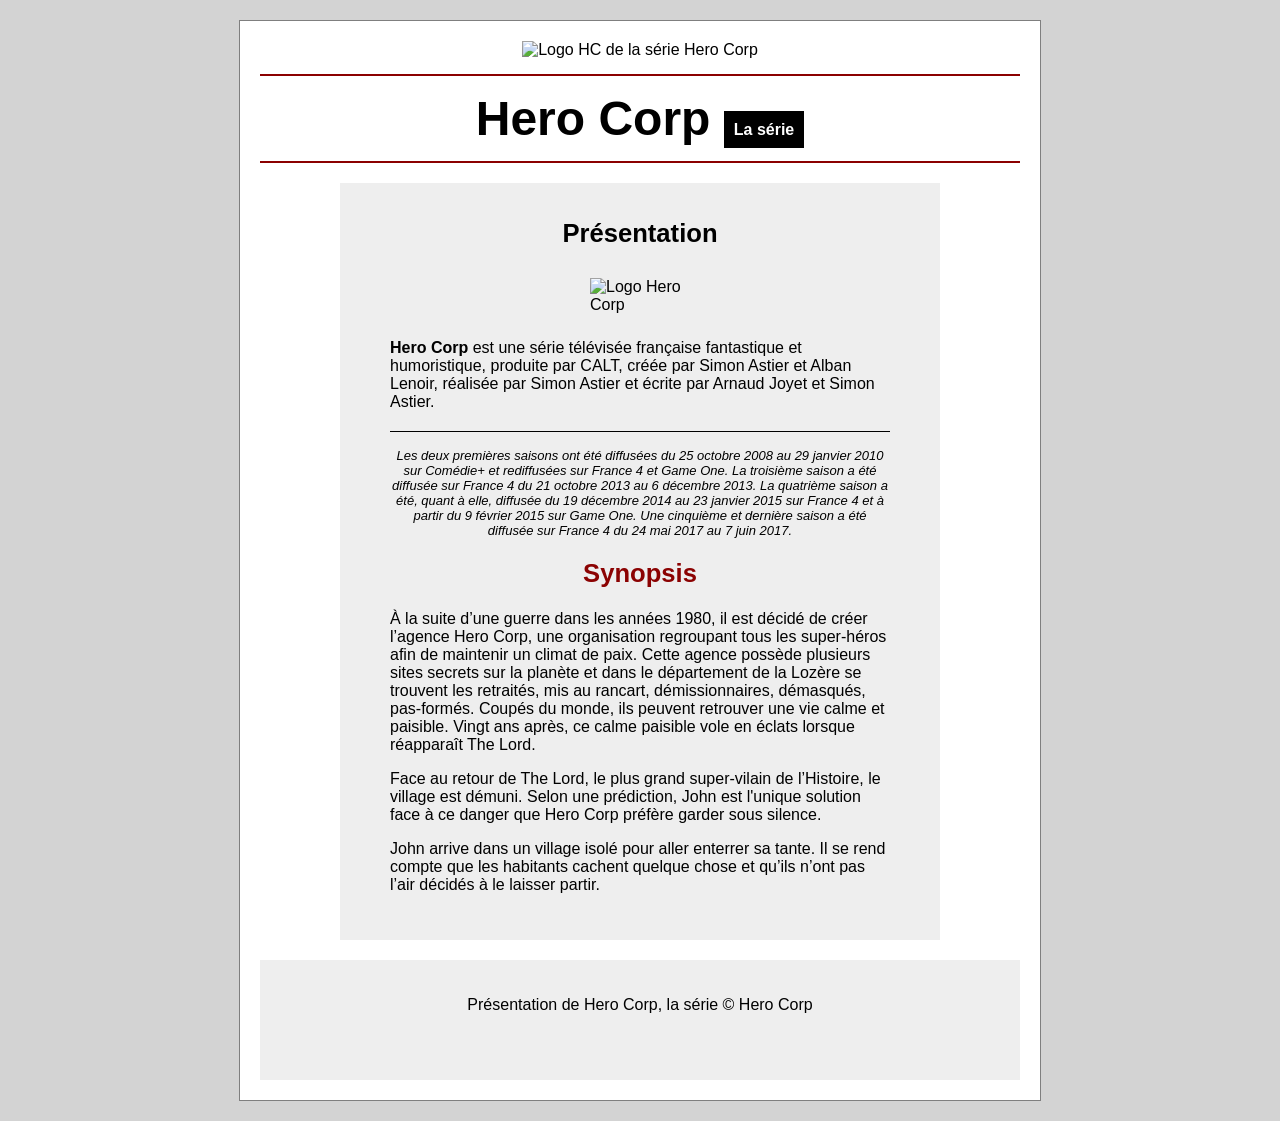
==== html/Index 03.html @ b753e433 "Finished Challenge 03" ====
<!DOCTYPE html>
<html lang="fr">
<head>
    <meta charset="UTF-8">
    <meta name="viewport" content="width=device-width, initial-scale=1.0">
    <title>Hero Corp</title>
    <link rel="stylesheet" href="../css/Styles03.css">
</head>
<body>
    <div class="container">
        <header>
                <img src="https://raw.githubusercontent.com/O-clock-Liegeois/S01-E03-challenge-hero-corp-Maureen-GONTHIER/master/images/hc.png?token=GHSAT0AAAAAACLQQ3QJJGWB336B624UTRWWZLZ6EYA" alt="Logo HC de la série Hero Corp"> 
                
                <H1>Hero Corp 
                    <span>La série</span>
                </H1>
        </header>

        <main>
            
            <Section>

                <h2>Présentation</h2>

                    <img src="https://raw.githubusercontent.com/O-clock-Liegeois/S01-E03-challenge-hero-corp-Maureen-GONTHIER/master/images/hc-logo.png?token=GHSAT0AAAAAACLQQ3QI5UOBKO27OK3XSZPCZLZ6SQQ" alt="Logo Hero Corp">
                    
                    <p class="TextPrésentation">
                        <strong>Hero Corp</strong> est une série télévisée française fantastique et humoristique, produite par CALT, créée par Simon Astier et Alban Lenoir, réalisée par Simon Astier et écrite par Arnaud Joyet et Simon Astier.
                    </p>
                    
                    <p class="TextItalique">
                        Les deux premières saisons ont été diffusées du 25 octobre 2008 au 29 janvier 2010 sur Comédie+ et rediffusées sur France 4 et Game One. La troisième saison a été diffusée sur France 4 du 21 octobre 2013 au 6 décembre 2013. La quatrième saison a été, quant à elle, diffusée du 19 décembre 2014 au 23 janvier 2015 sur France 4 et à partir du 9 février 2015 sur Game One. Une cinquième et dernière saison a été diffusée sur France 4 du 24 mai 2017 au 7 juin 2017. 
                    </p>

            </Section>

            <Section>

                <h2 class="TexteRouge">Synopsis</h2>

                    <P>
                        À la suite d’une guerre dans les années 1980, il est décidé de créer l’agence Hero Corp, une organisation regroupant tous les super-héros afin de maintenir un climat de paix. Cette agence possède plusieurs sites secrets sur la planète et dans le département de la Lozère se trouvent les retraités, mis au rancart, démissionnaires, démasqués, pas-formés. Coupés du monde, ils peuvent retrouver une vie calme et paisible. Vingt ans après, ce calme paisible vole en éclats lorsque réapparaît The Lord.
                    </P>

                    <P>
                        Face au retour de The Lord, le plus grand super-vilain de l’Histoire, le village est démuni. Selon une prédiction, John est l'unique solution face à ce danger que Hero Corp préfère garder sous silence.
                    </P>

                    <P>
                        John arrive dans un village isolé pour aller enterrer sa tante. Il se rend compte que les habitants cachent quelque chose et qu’ils n’ont pas l’air décidés à le laisser partir.
                    </P>

            </Section>
        </main>

        <footer>
            <P>Présentation de Hero Corp, la série © Hero Corp</P>
        </footer>
    </div>
</body>
</html>
---- css/Styles03.css ----
body {
    font-family: Arial, Helvetica, sans-serif;
    background-color:rgb(211, 211, 211) ;
}

.container {
    background-color:rgb(255, 255, 255); 
    border: 1px solid rgb(127, 127, 127);
    width: 760px;
    margin: 20px auto;
    padding: 20px
}

header {
    text-align: center;
}

header h1 {
    font-weight: bolder;
    font-size: 3em;
    padding: 15px;
    margin: 15px auto 5px;
    border-top: 2px solid rgb(139, 0, 0) ;
    border-bottom: 2px solid rgb(139, 0, 0) ;
}

header h1 span {
    background-color:rgb(0, 0, 0) ;
    color:rgb(255, 255, 255);
    padding: 10px;
    font-size: medium;
}

main {
    background-color: rgb(238, 238, 238);
    margin: 20px 80px;
    padding: 15px 50px 30px;
}

h1, h2 {text-align: center;
        text-transform:initial;
        font-weight: bolder;
        font-size: 160%;
    }

.TexteRouge {color:rgb(139, 2, 2) ;}

main img {
    width: 20%;
    display: block;
    margin: 30px auto 25px;
}

.TextPrésentation {
    border-bottom: 1px solid ;
    rgb(127, 127, 127);
    padding-bottom: 20px;
}

.TextItalique {
    font-style: italic;
    font-size: small;
    text-align: center;
}

footer {
    background-color: rgb(238, 238, 238);
    text-align: center;
    padding: 20px 20px 50px ;
}
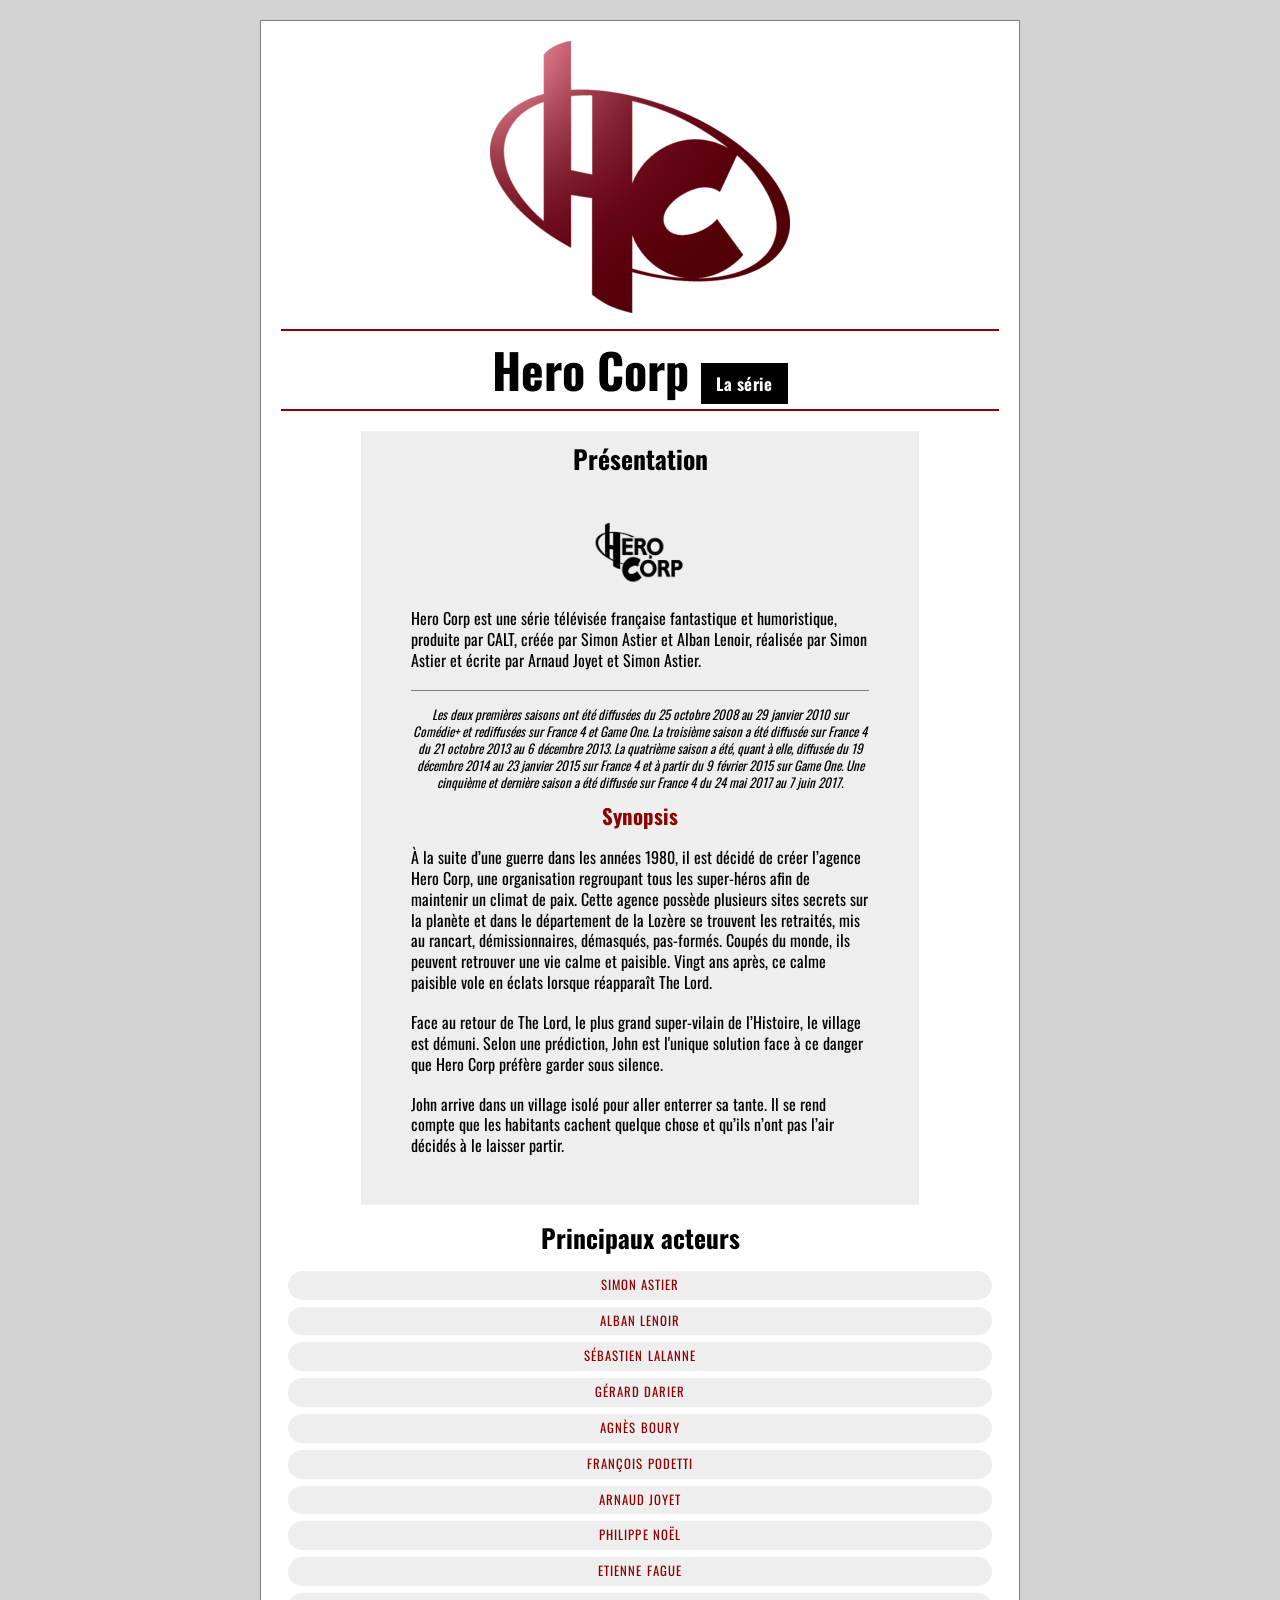
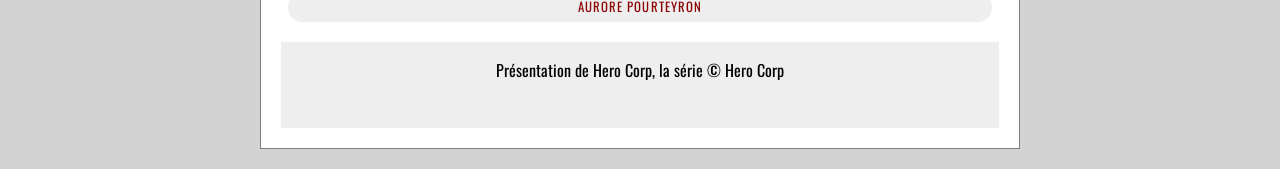
==== commit 65a64213: "Finished Bonus 1" ====
--- a/html/Index 03.html
+++ b/html/Index 03.html
@@ -1,61 +1,86 @@
 <!DOCTYPE html>
 <html lang="fr">
 <head>
+    
     <meta charset="UTF-8">
     <meta name="viewport" content="width=device-width, initial-scale=1.0">
     <title>Hero Corp</title>
+    <link rel="stylesheet" href="../css/reset.css">
+    <link rel="preconnect" href="https://fonts.bunny.net">
+    <link href="https://fonts.bunny.net/css?family=oswald:200,300,400,500,600,700" rel="stylesheet" />
     <link rel="stylesheet" href="../css/Styles03.css">
+    
 </head>
 <body>
     <div class="container">
-        <header>
-                <img src="https://raw.githubusercontent.com/O-clock-Liegeois/S01-E03-challenge-hero-corp-Maureen-GONTHIER/master/images/hc.png?token=GHSAT0AAAAAACLQQ3QJJGWB336B624UTRWWZLZ6EYA" alt="Logo HC de la série Hero Corp"> 
+        <header class="header">
+                <img src="../Img/hc.png" alt="Logo HC de la série Hero Corp" class="Logo"> 
                 
                 <H1>Hero Corp 
                     <span>La série</span>
                 </H1>
         </header>
+        
+        <main class="main">
 
-        <main>
-            
-            <Section>
+            <Section class="Présentation">
 
-                <h2>Présentation</h2>
+                    <h2>Présentation</h2>
 
-                    <img src="https://raw.githubusercontent.com/O-clock-Liegeois/S01-E03-challenge-hero-corp-Maureen-GONTHIER/master/images/hc-logo.png?token=GHSAT0AAAAAACLQQ3QI5UOBKO27OK3XSZPCZLZ6SQQ" alt="Logo Hero Corp">
+                        <img src="../Img/hc-logo.png" alt="Logo Hero Corp" class="LogoHeroCorp">
+                            
+                        <p>
+                            <strong>Hero Corp</strong> est une série télévisée française fantastique et humoristique, produite par CALT, créée par Simon Astier et Alban Lenoir, réalisée par Simon Astier et écrite par Arnaud Joyet et Simon Astier.
+                        </p>
+                            
+                        <p class="TextItalique">
+                            Les deux premières saisons ont été diffusées du 25 octobre 2008 au 29 janvier 2010 sur Comédie+ et rediffusées sur France 4 et Game One. La troisième saison a été diffusée sur France 4 du 21 octobre 2013 au 6 décembre 2013. La quatrième saison a été, quant à elle, diffusée du 19 décembre 2014 au 23 janvier 2015 sur France 4 et à partir du 9 février 2015 sur Game One. Une cinquième et dernière saison a été diffusée sur France 4 du 24 mai 2017 au 7 juin 2017. 
+                        </p>
+
+                
+
+                <Section class="Synopsis">
+                        
+                    <h3>Synopsis</h3>
+
+                        <P>
+                            À la suite d’une guerre dans les années 1980, il est décidé de créer l’agence Hero Corp, une organisation regroupant tous les super-héros afin de maintenir un climat de paix. Cette agence possède plusieurs sites secrets sur la planète et dans le département de la Lozère se trouvent les retraités, mis au rancart, démissionnaires, démasqués, pas-formés. Coupés du monde, ils peuvent retrouver une vie calme et paisible. Vingt ans après, ce calme paisible vole en éclats lorsque réapparaît The Lord.
+                        </P>
+
+                        <P>
+                            Face au retour de The Lord, le plus grand super-vilain de l’Histoire, le village est démuni. Selon une prédiction, John est l'unique solution face à ce danger que Hero Corp préfère garder sous silence.
+                        </P>
+
+                        <P>
+                            John arrive dans un village isolé pour aller enterrer sa tante. Il se rend compte que les habitants cachent quelque chose et qu’ils n’ont pas l’air décidés à le laisser partir.
+                        </P>
+                </Section>
+            </Section>
+            <section class="actors">
+
+                <h2>Principaux acteurs</h2>
+
+                <ul>
+                    <li> <a href="https://fr.wikipedia.org/wiki/Simon_Astier" target="_blank">simon astier</a> </li>
+                    <li> <a href="https://fr.wikipedia.org/wiki/Alban_Lenoir" target="_blank">alban lenoir</a> </li>
+                    <li> <a href="https://fr.wikipedia.org/wiki/S%C3%A9bastien_Lalanne" target="_blank">sébastien lalanne</a> </li>
+                    <li> <a href="https://fr.wikipedia.org/wiki/G%C3%A9rard_Darier" target="_blank">gérard darier</a> </li>
+                    <li> <a href="https://fr.wikipedia.org/wiki/Agn%C3%A8s_Boury" target="_blank">agnès boury </a> </li>
+                    <li> <a href="https://fr.wikipedia.org/wiki/Fran%C3%A7ois_Podetti" target="_blank">françois podetti</a> </li>
+                    <li> <a href="https://fr.wikipedia.org/wiki/Arnaud_Joyet" target="_blank">arnaud joyet</a> </li>
+                    <li> <a href="https://fr.wikipedia.org/wiki/Philippe_No%C3%ABl" target="_blank">philippe noël</a> </li> 
+                    <li> <a href="https://fr.wikipedia.org/wiki/%C3%89tienne_Fague" target="_blank">etienne fague</a> </li>
+                    <li> <a href="https://fr.wikipedia.org/wiki/Aurore_Pourteyron" target="_blank">aurore pourteyron</a> </li>
+                </ul>
                     
-                    <p class="TextPrésentation">
-                        <strong>Hero Corp</strong> est une série télévisée française fantastique et humoristique, produite par CALT, créée par Simon Astier et Alban Lenoir, réalisée par Simon Astier et écrite par Arnaud Joyet et Simon Astier.
-                    </p>
-                    
-                    <p class="TextItalique">
-                        Les deux premières saisons ont été diffusées du 25 octobre 2008 au 29 janvier 2010 sur Comédie+ et rediffusées sur France 4 et Game One. La troisième saison a été diffusée sur France 4 du 21 octobre 2013 au 6 décembre 2013. La quatrième saison a été, quant à elle, diffusée du 19 décembre 2014 au 23 janvier 2015 sur France 4 et à partir du 9 février 2015 sur Game One. Une cinquième et dernière saison a été diffusée sur France 4 du 24 mai 2017 au 7 juin 2017. 
-                    </p>
+            </section>
 
-            </Section>
-
-            <Section>
-
-                <h2 class="TexteRouge">Synopsis</h2>
-
-                    <P>
-                        À la suite d’une guerre dans les années 1980, il est décidé de créer l’agence Hero Corp, une organisation regroupant tous les super-héros afin de maintenir un climat de paix. Cette agence possède plusieurs sites secrets sur la planète et dans le département de la Lozère se trouvent les retraités, mis au rancart, démissionnaires, démasqués, pas-formés. Coupés du monde, ils peuvent retrouver une vie calme et paisible. Vingt ans après, ce calme paisible vole en éclats lorsque réapparaît The Lord.
-                    </P>
-
-                    <P>
-                        Face au retour de The Lord, le plus grand super-vilain de l’Histoire, le village est démuni. Selon une prédiction, John est l'unique solution face à ce danger que Hero Corp préfère garder sous silence.
-                    </P>
-
-                    <P>
-                        John arrive dans un village isolé pour aller enterrer sa tante. Il se rend compte que les habitants cachent quelque chose et qu’ils n’ont pas l’air décidés à le laisser partir.
-                    </P>
-
-            </Section>
         </main>
 
         <footer>
             <P>Présentation de Hero Corp, la série © Hero Corp</P>
         </footer>
+
     </div>
 </body>
 </html>
--- a/css/Styles03.css
+++ b/css/Styles03.css
@@ -1,7 +1,33 @@
 body {
-    font-family: Arial, Helvetica, sans-serif;
+    font-family:'Oswald', sans-serif;
     background-color:rgb(211, 211, 211) ;
 }
+
+h1, h2, h3 {text-align: center;
+    text-transform:initial;
+    font-weight: 1000;
+    padding-bottom: 20px;}
+
+h1 {font-size: 3em;
+    padding: 15px;
+    margin: 15px auto 5px;
+    border-top: 2px solid rgb(139, 0, 0) ;
+    border-bottom: 2px solid rgb(139, 0, 0) ;}
+
+h1 span {
+    background-color:rgb(0, 0, 0) ;
+    color:rgb(255, 255, 255);
+    padding: 8px 15px;
+    font-size: .35em;
+    letter-spacing: .03em;
+}
+
+h2 {font-size: 1.6em;}
+
+h3 {color:rgb(139, 2, 2);
+font-size: 1.3em;}
+
+header {text-align: center;}
 
 .container {
     background-color:rgb(255, 255, 255); 
@@ -11,60 +37,53 @@
     padding: 20px
 }
 
-header {
-    text-align: center;
-}
-
-header h1 {
-    font-weight: bolder;
-    font-size: 3em;
-    padding: 15px;
-    margin: 15px auto 5px;
-    border-top: 2px solid rgb(139, 0, 0) ;
-    border-bottom: 2px solid rgb(139, 0, 0) ;
-}
-
-header h1 span {
-    background-color:rgb(0, 0, 0) ;
-    color:rgb(255, 255, 255);
-    padding: 10px;
-    font-size: medium;
-}
-
-main {
+.Présentation {
     background-color: rgb(238, 238, 238);
     margin: 20px 80px;
     padding: 15px 50px 30px;
 }
 
-h1, h2 {text-align: center;
-        text-transform:initial;
-        font-weight: bolder;
-        font-size: 160%;
-    }
-
-.TexteRouge {color:rgb(139, 2, 2) ;}
-
-main img {
+.LogoHeroCorp {
     width: 20%;
     display: block;
     margin: 30px auto 25px;
-}
-
-.TextPrésentation {
-    border-bottom: 1px solid ;
-    rgb(127, 127, 127);
-    padding-bottom: 20px;
 }
 
 .TextItalique {
     font-style: italic;
     font-size: small;
     text-align: center;
+    border-top: 1px solid rgb(127, 127, 127);
+    padding-top: 1.2em;
+}
+
+.main p {
+    margin-bottom: 1.2em;
+    line-height: 1.3;
+}
+
+.actors ul li a {
+    display: block;
+    background-color:rgb(238, 238, 238);
+    padding: 8px 50px;
+    border-radius: 30px;
+    margin:0 7px 7px;
+    text-align: center;
+    color:rgb(139, 2, 2);
+    text-transform: uppercase;
+    letter-spacing: .08em;
+    font-size: .8em;
+    transition: all .3s;
+}
+
+.actors ul li a:hover {
+    background-color:rgb(139, 2, 2);
+    color:rgb(238, 238, 238);
 }
 
 footer {
     background-color: rgb(238, 238, 238);
     text-align: center;
     padding: 20px 20px 50px ;
-}
+    margin-top: 20px;
+}
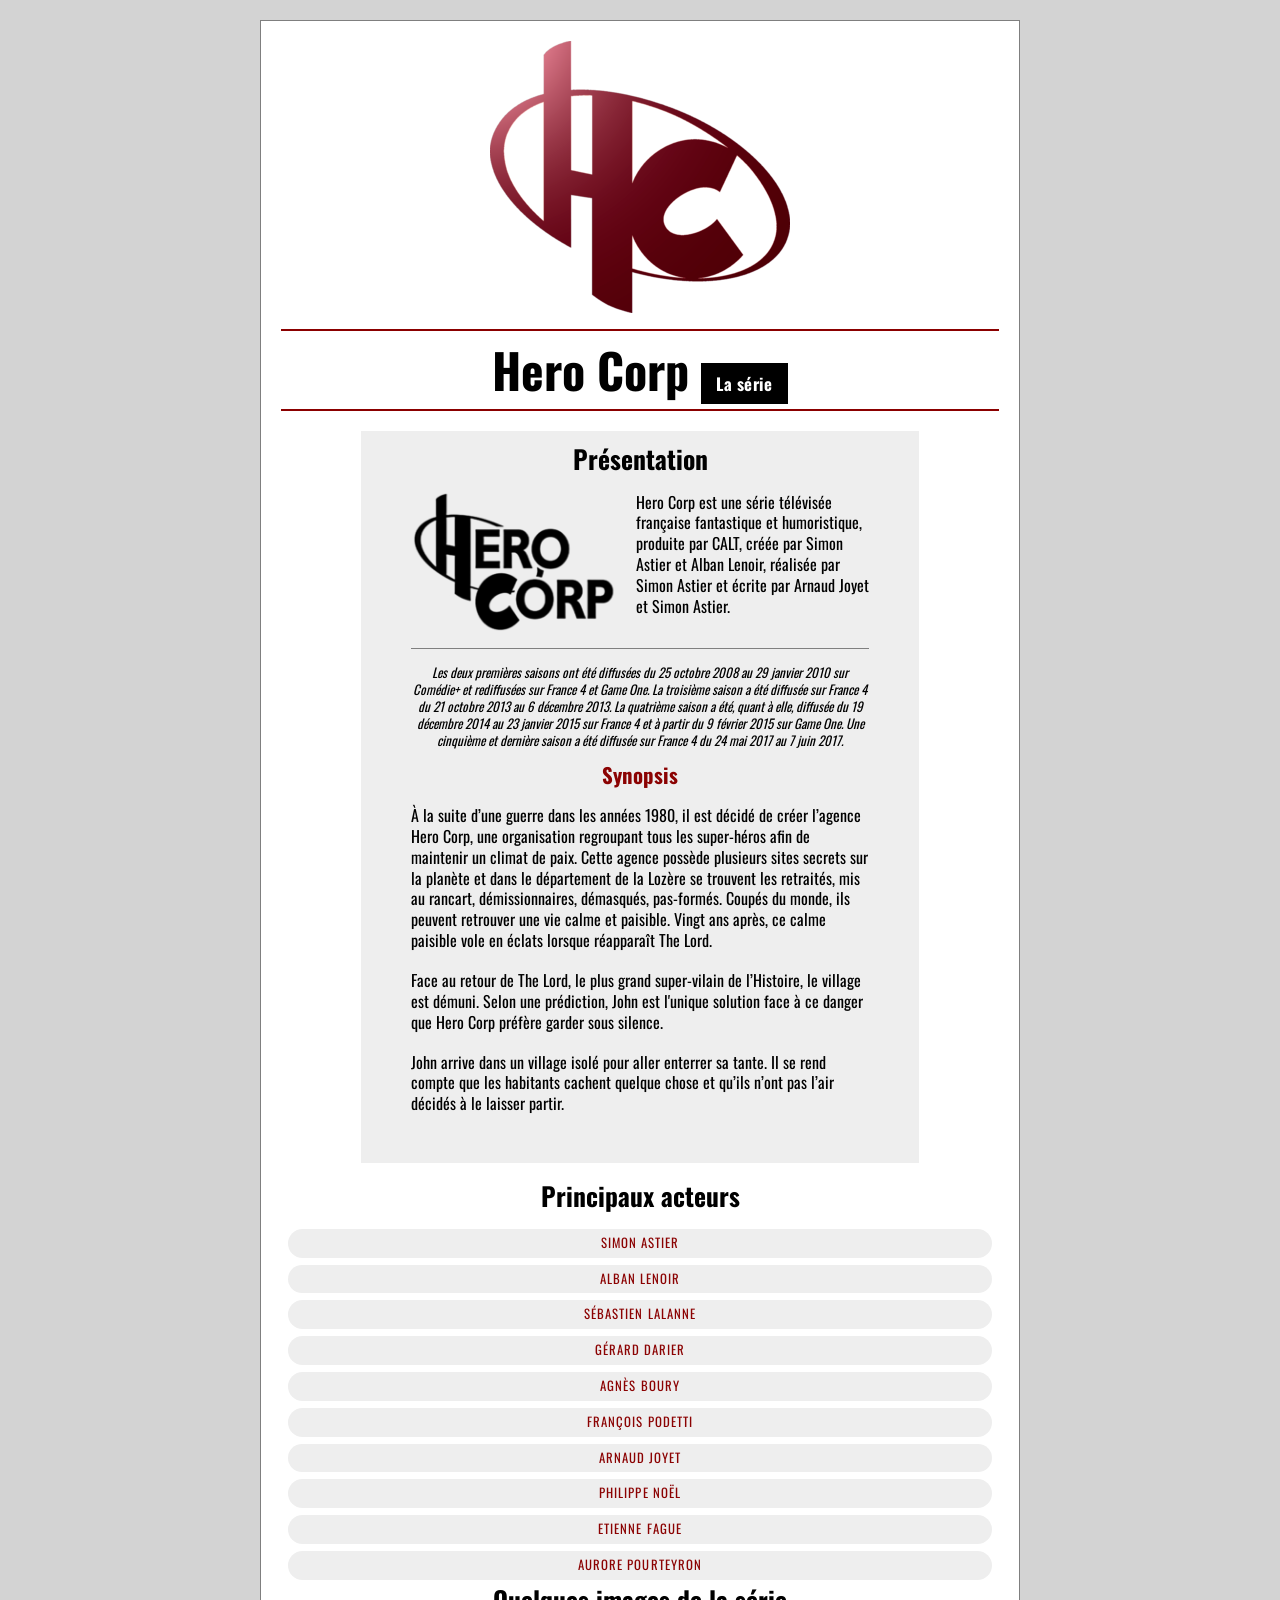
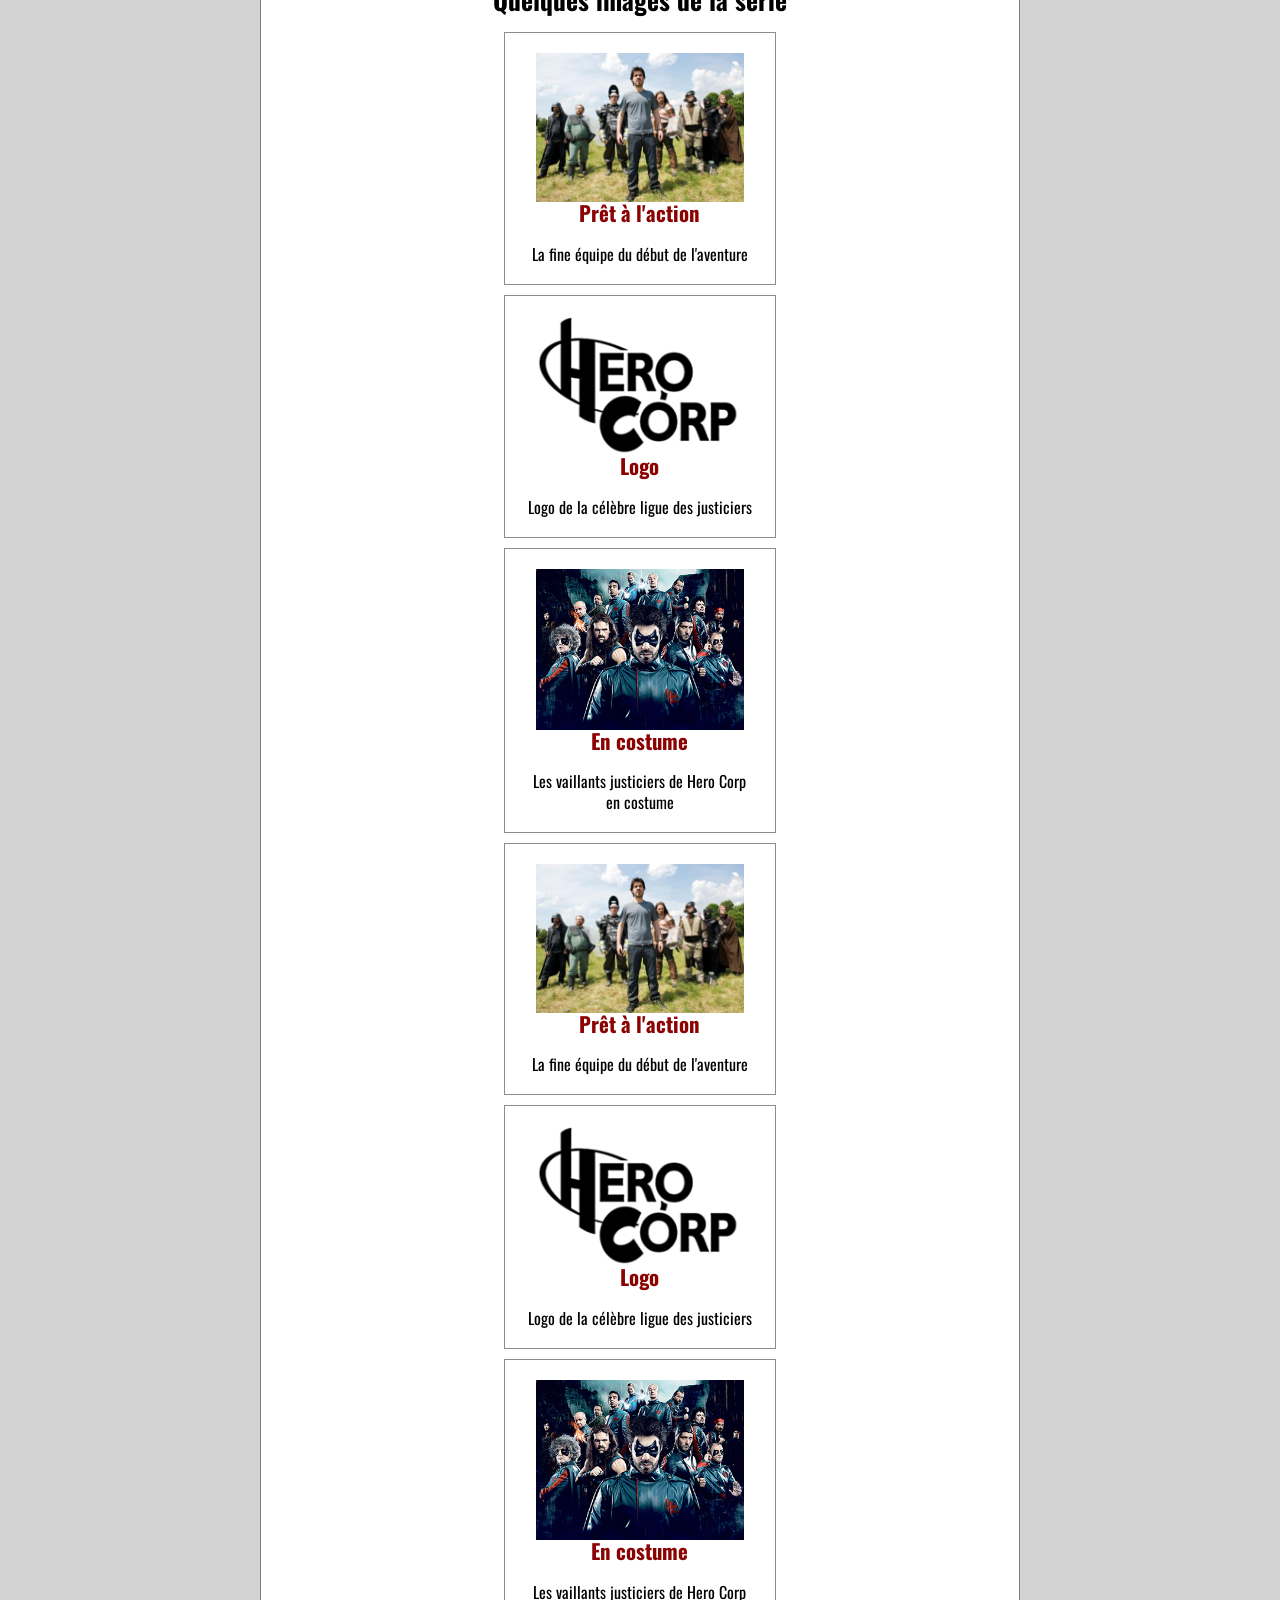
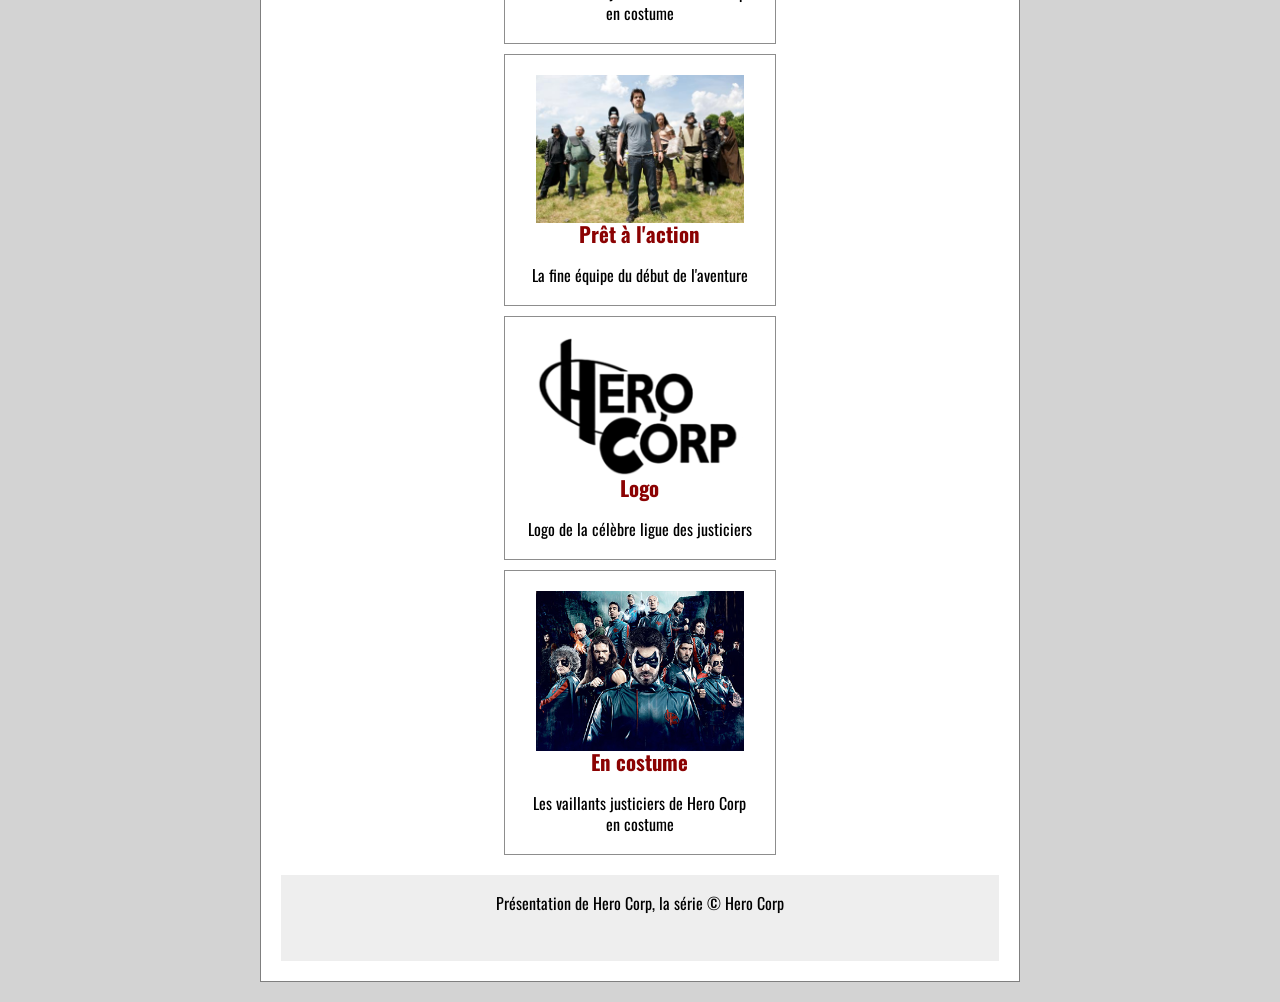
==== commit cd0fe3cb: "Structure HTML" ====
--- a/html/Index 03.html
+++ b/html/Index 03.html
@@ -75,6 +75,101 @@
                     
             </section>
 
+            <section class="images">
+
+                <h2>Quelques images de la série</h2>
+
+                <div class="image-flexbox">
+
+                    <div class="image-bloc">
+
+                        <img src="../Img/groupe.jpg" alt="Image prêt à l'action">
+
+                        <h3>Prêt à l'action</h3>
+
+                        <p>La fine équipe du début de l'aventure</p>
+                    
+                    </div>
+
+                    <div class="image-bloc">
+
+                        <img src="../Img/hc-logo.png" alt="Image Logo">
+
+                        <h3>Logo</h3>
+
+                        <p>Logo de la célèbre ligue des justiciers</p>
+                    
+                    </div>
+
+                    <div class="image-bloc">
+
+                        <img src="../Img/groupe-costumes.jpg" alt="Image en costume">
+
+                        <h3>En costume</h3>
+
+                        <p>Les vaillants justiciers de Hero Corp en costume</p>
+                    
+                    </div>
+                    <div class="image-bloc">
+
+                        <img src="../Img/groupe.jpg" alt="Image prêt à l'action">
+
+                        <h3>Prêt à l'action</h3>
+
+                        <p>La fine équipe du début de l'aventure</p>
+                    
+                    </div>
+
+                    <div class="image-bloc">
+
+                        <img src="../Img/hc-logo.png" alt="Image Logo">
+
+                        <h3>Logo</h3>
+
+                        <p>Logo de la célèbre ligue des justiciers</p>
+                    
+                    </div>
+
+                    <div class="image-bloc">
+
+                        <img src="../Img/groupe-costumes.jpg" alt="Image en costume">
+
+                        <h3>En costume</h3>
+
+                        <p>Les vaillants justiciers de Hero Corp en costume</p>
+                    
+                    </div>
+                    <div class="image-bloc">
+
+                        <img src="../Img/groupe.jpg" alt="Image prêt à l'action">
+
+                        <h3>Prêt à l'action</h3>
+
+                        <p>La fine équipe du début de l'aventure</p>
+                    
+                    </div>
+
+                    <div class="image-bloc">
+
+                        <img src="../Img/hc-logo.png" alt="Image Logo">
+
+                        <h3>Logo</h3>
+
+                        <p>Logo de la célèbre ligue des justiciers</p>
+                    
+                    </div>
+
+                    <div class="image-bloc">
+
+                        <img src="../Img/groupe-costumes.jpg" alt="Image en costume">
+
+                        <h3>En costume</h3>
+
+                        <p>Les vaillants justiciers de Hero Corp en costume</p>
+                    
+                    </div>
+                </div>    
+            </section>
         </main>
 
         <footer>
--- a/css/Styles03.css
+++ b/css/Styles03.css
@@ -3,16 +3,19 @@
     background-color:rgb(211, 211, 211) ;
 }
 
-h1, h2, h3 {text-align: center;
+h1, h2, h3 {
+    text-align: center;
     text-transform:initial;
     font-weight: 1000;
-    padding-bottom: 20px;}
+    padding-bottom: 20px;
+}
 
 h1 {font-size: 3em;
     padding: 15px;
     margin: 15px auto 5px;
     border-top: 2px solid rgb(139, 0, 0) ;
-    border-bottom: 2px solid rgb(139, 0, 0) ;}
+    border-bottom: 2px solid rgb(139, 0, 0) ;
+}
 
 h1 span {
     background-color:rgb(0, 0, 0) ;
@@ -24,8 +27,10 @@
 
 h2 {font-size: 1.6em;}
 
-h3 {color:rgb(139, 2, 2);
-font-size: 1.3em;}
+h3 {
+    color:rgb(139, 2, 2);
+    font-size: 1.3em;
+}
 
 header {text-align: center;}
 
@@ -37,6 +42,7 @@
     padding: 20px
 }
 
+
 .Présentation {
     background-color: rgb(238, 238, 238);
     margin: 20px 80px;
@@ -44,9 +50,10 @@
 }
 
 .LogoHeroCorp {
-    width: 20%;
-    display: block;
-    margin: 30px auto 25px;
+    width: 210px;
+    /* display: block;plus utile avec le float */ 
+    margin: 0px 15px 15px 0;
+    float: left;
 }
 
 .TextItalique {
@@ -55,6 +62,7 @@
     text-align: center;
     border-top: 1px solid rgb(127, 127, 127);
     padding-top: 1.2em;
+    clear: left;
 }
 
 .main p {
@@ -81,6 +89,25 @@
     color:rgb(238, 238, 238);
 }
 
+.image-flexblox {
+    display: flex;
+    flex-wrap: wrap;
+    justify-content: space-between;
+    gap: 10px;
+}
+
+.image-bloc {
+    border: 1px solid rgb(141, 141, 141);
+    width: 38%;
+    margin: 0 auto 10px;
+    padding: 20px 20px 0;
+    text-align: center;
+}
+
+.image-bloc img {
+    width: 90%;
+}
+
 footer {
     background-color: rgb(238, 238, 238);
     text-align: center;
